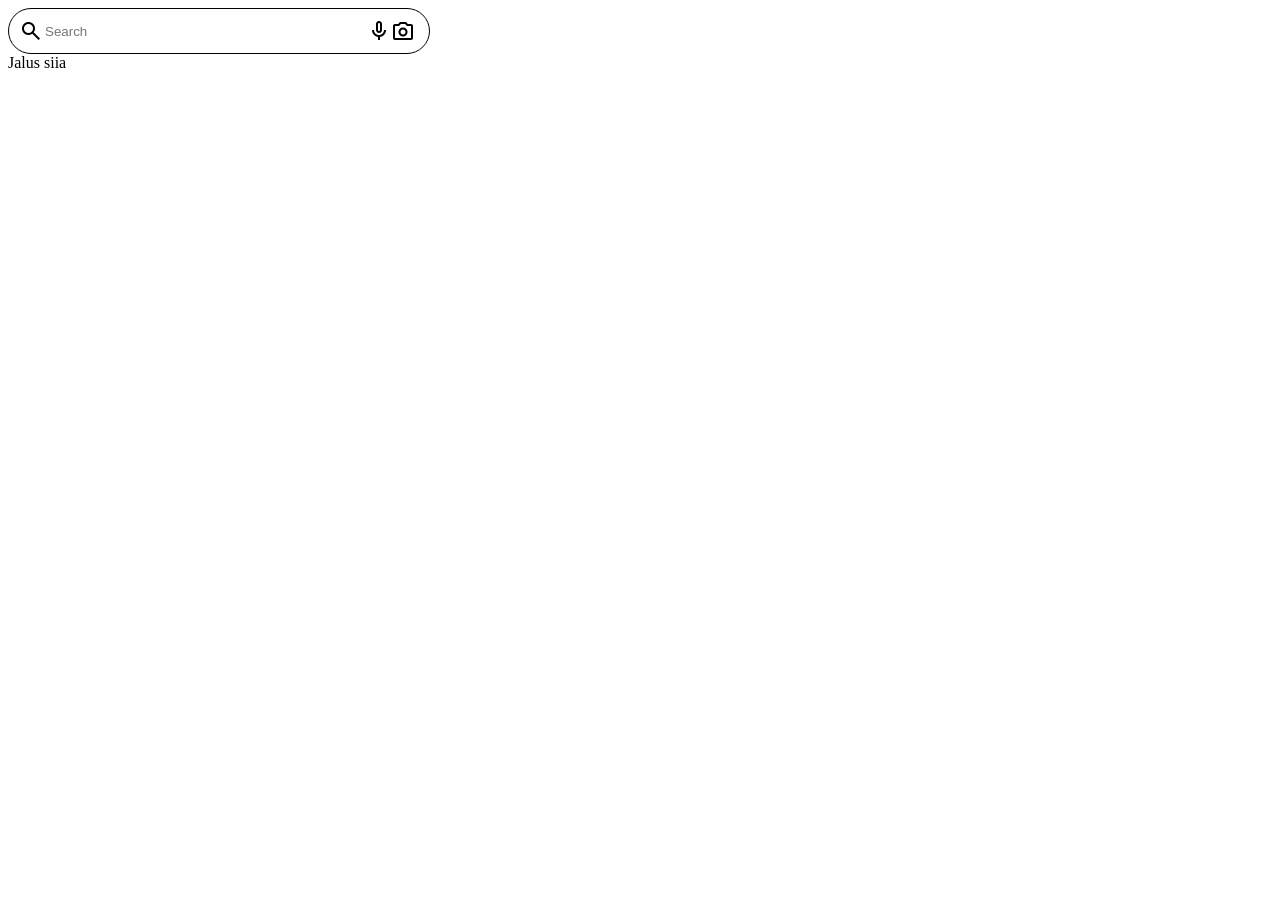
==== index.html @ bcc62364 "Checkpoint 1" ====
<!doctype html>
<html lang="en">
  <head>
    <meta charset="UTF-8" />
    <meta name="viewport" content="width=device-width, initial-scale=1.0" />
    <link rel="stylesheet" href="stylesheets/style.css" />
    <link
      rel="stylesheet"
      href="https://fonts.googleapis.com/css2?family=Material+Symbols+Outlined:opsz,wght,FILL,GRAD@24,400,0,0"
    />
    <title>Bootleg Google</title>
  </head>
  <body>
    <header>
      <nav></nav>
    </header>
    <main>
      <div>
        <div class="searchbar">
          <span class="material-symbols-outlined">search</span>
          <input type="text" placeholder="Search" />
          <span class="material-symbols-outlined">mic</span>
          <span class="material-symbols-outlined">photo_camera</span>
        </div>
      </div>
    </main>
    <footer>Jalus siia</footer>
  </body>
</html>
---- stylesheets/style.css ----
.searchbar {
  padding: 10px 10px;
  border: 1px solid black;
  border-radius: 24px;
  width: 400px;
  display: flex;
}
input {
  border: 0;
  width: 320px;
  text-align: left;
}
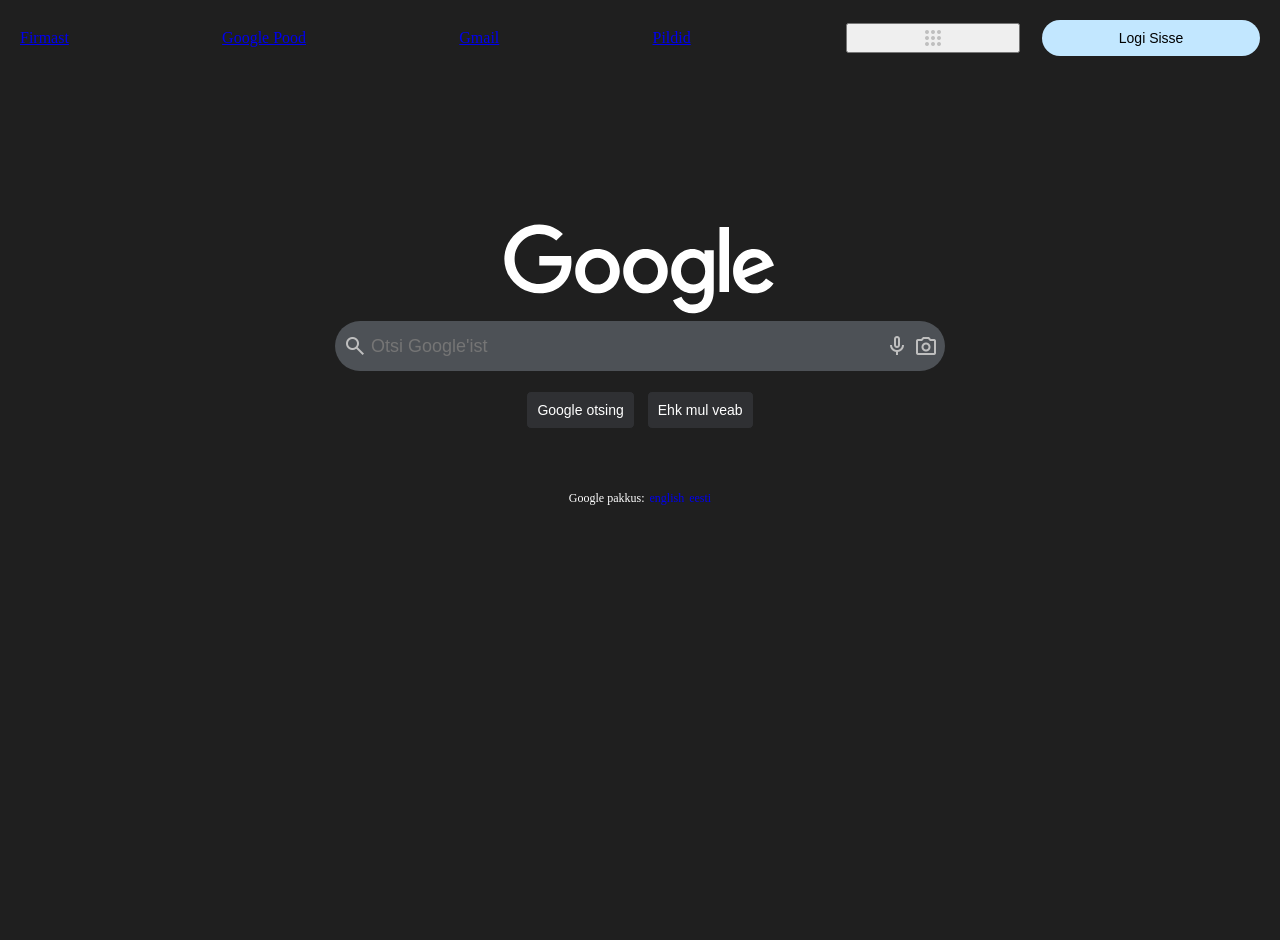
==== commit 7491ce0a: "Checkpoint 2" ====
--- a/index.html
+++ b/index.html
@@ -8,22 +8,55 @@
       rel="stylesheet"
       href="https://fonts.googleapis.com/css2?family=Material+Symbols+Outlined:opsz,wght,FILL,GRAD@24,400,0,0"
     />
-    <title>Bootleg Google</title>
+    <title>Google</title>
   </head>
   <body>
     <header>
-      <nav></nav>
+      <div class="navbar">
+        <a href="index.html">Firmast</a>
+        <a href="index.html">Google Pood</a>
+        <a href="index.html">Gmail</a>
+        <a href="index.html">Pildid</a>
+        <button class="material-symbols-outlined searchbar-icons">apps</button>
+        <button id="login-button">Logi Sisse</button>
+      </div>
     </header>
     <main>
+      <svg
+        aria-label="Google"
+        height="92"
+        role="img"
+        viewBox="0 0 272 92"
+        width="272"
+        xmlns="http://www.w3.org/2000/svg"
+      >
+        <path
+          d="M115.75 47.18c0 12.77-9.99 22.18-22.25 22.18s-22.25-9.41-22.25-22.18C71.25 34.32 81.24 25 93.5 25s22.25 9.32 22.25 22.18zm-9.74 0c0-7.98-5.79-13.44-12.51-13.44S80.99 39.2 80.99 47.18c0 7.9 5.79 13.44 12.51 13.44s12.51-5.55 12.51-13.44zm57.74 0c0 12.77-9.99 22.18-22.25 22.18s-22.25-9.41-22.25-22.18c0-12.85 9.99-22.18 22.25-22.18s22.25 9.32 22.25 22.18zm-9.74 0c0-7.98-5.79-13.44-12.51-13.44s-12.51 5.46-12.51 13.44c0 7.9 5.79 13.44 12.51 13.44s12.51-5.55 12.51-13.44zm55.74-20.84v39.82c0 16.38-9.66 23.07-21.08 23.07-10.75 0-17.22-7.19-19.66-13.07l8.48-3.53c1.51 3.61 5.21 7.87 11.17 7.87 7.31 0 11.84-4.51 11.84-13v-3.19h-.34c-2.18 2.69-6.38 5.04-11.68 5.04-11.09 0-21.25-9.66-21.25-22.09 0-12.52 10.16-22.26 21.25-22.26 5.29 0 9.49 2.35 11.68 4.96h.34v-3.61h9.25zm-8.56 20.92c0-7.81-5.21-13.52-11.84-13.52-6.72 0-12.35 5.71-12.35 13.52 0 7.73 5.63 13.36 12.35 13.36 6.63 0 11.84-5.63 11.84-13.36zM225 3v65h-9.5V3h9.5zm37.02 51.48l7.56 5.04c-2.44 3.61-8.32 9.83-18.48 9.83-12.6 0-22.01-9.74-22.01-22.18 0-13.19 9.49-22.18 20.92-22.18 11.51 0 17.14 9.16 18.98 14.11l1.01 2.52-29.65 12.28c2.27 4.45 5.8 6.72 10.75 6.72 4.96 0 8.4-2.44 10.92-6.14zm-23.27-7.98l19.82-8.23c-1.09-2.77-4.37-4.7-8.23-4.7-4.95 0-11.84 4.37-11.59 12.93zM35.29 41.41V32H67c.31 1.64.47 3.58.47 5.68 0 7.06-1.93 15.79-8.15 22.01-6.05 6.3-13.78 9.66-24.02 9.66C16.32 69.35.36 53.89.36 34.91.36 15.93 16.32.47 35.3.47c10.5 0 17.98 4.12 23.6 9.49l-6.64 6.64c-4.03-3.78-9.49-6.72-16.97-6.72-13.86 0-24.7 11.17-24.7 25.03 0 13.86 10.84 25.03 24.7 25.03 8.99 0 14.11-3.61 17.39-6.89 2.66-2.66 4.41-6.46 5.1-11.65l-22.49.01z"
+          fill="#FFF"
+        ></path>
+      </svg>
+      <div class="searchbar">
+        <span class="material-symbols-outlined searchbar-icons">search</span>
+        <input
+          type="text"
+          class="searchbar-input"
+          placeholder="Otsi Google'ist"
+        />
+        <span class="material-symbols-outlined searchbar-icons">mic</span>
+        <span class="material-symbols-outlined searchbar-icons"
+          >photo_camera</span
+        >
+      </div>
       <div>
-        <div class="searchbar">
-          <span class="material-symbols-outlined">search</span>
-          <input type="text" placeholder="Search" />
-          <span class="material-symbols-outlined">mic</span>
-          <span class="material-symbols-outlined">photo_camera</span>
-        </div>
+        <button class="searchbar-lucky-button">Google otsing</button>
+        <button class="searchbar-lucky-button">Ehk mul veab</button>
+      </div>
+      <div class="offered-language-div">
+        <p>Google pakkus:</p>
+        <a href="index.html" class="offered-language">english</a>
+        <a href="index.html" class="offered-language">eesti</a>
       </div>
     </main>
-    <footer>Jalus siia</footer>
+    <footer></footer>
   </body>
 </html>
--- a/stylesheets/style.css
+++ b/stylesheets/style.css
@@ -1,12 +1,115 @@
+:root {
+  --searchbar-bg-color: #4d5156;
+  --searchbar-bg-hover-color: #66696d;
+}
+
+body {
+  margin: 0;
+  color: white;
+  background-color: #1f1f1f;
+  height: 100vh;
+  padding: 20px;
+}
+
+main {
+  display: grid;
+  height: 70%;
+  justify-content: center;
+  align-content: center;
+  place-items: center;
+}
+
+/* MAIN Section */
 .searchbar {
-  padding: 10px 10px;
-  border: 1px solid black;
-  border-radius: 24px;
-  width: 400px;
   display: flex;
+  background-color: var(--searchbar-bg-color);
+  border-radius: 25px;
+  width: 600px;
+  height: 40px;
+  margin: 5px;
+  padding: 5px;
+  align-items: center;
+  transition: background-color 0.8s;
 }
-input {
+.searchbar-icons {
+  color: #bfbfbf;
+  margin: 2.5px;
+}
+.searchbar-input {
+  background-color: var(--searchbar-bg-color);
+  font-size: 18px;
+  color: white;
+  width: 90%;
+  height: 90%;
   border: 0;
-  width: 320px;
-  text-align: left;
+  outline: 0;
+  transition: background-color 0.8s;
 }
+.searchbar:hover {
+  background-color: var(--searchbar-bg-hover-color);
+}
+.searchbar:hover .searchbar-input {
+  background-color: var(--searchbar-bg-hover-color);
+}
+.searchbar-lucky-button {
+    background-color: #2f3033;
+    color: white;
+    border-style: solid;
+    border-color: #1f1f1f;
+    border-width: 1px;
+    font-size: 14px;
+    padding: 10px;
+    margin: 15px 4px 0px 4px;
+    border-radius: 5px;
+    transition: border-color 0.8s;
+}
+.searchbar-lucky-button:hover {
+    cursor: pointer;
+    border-style: solid;
+    border-color: var(--searchbar-bg-hover-color);
+    border-width: 1px;
+}
+.offered-language-div {
+    display: flex;
+    margin-top: 50px;
+    font-size: 12px;
+    align-items: center;
+    gap: 5px;
+}
+.offered-language {
+    text-decoration: none;
+}
+.offered-language:hover {
+    text-decoration: underline;
+}
+
+/* HEADER Section */
+.navbar {
+    display: grid;
+    grid-auto-flow: column;
+    gap: 20px;
+    width: 100%;
+    align-items: center;
+}
+
+#login-button {
+    background-color: #c2e7ff;
+    outline: 0;
+    border: 0;
+    padding: 10px;
+    font-size: 14px;
+    border-radius: 50px;
+    transition: background-color 0.8s;
+}
+
+#login-button:hover {
+    cursor: pointer;
+    background-color: #9cb8cb;
+}
+
+/* MEDIA Section */
+@media (max-width: 620px) {
+  .searchbar {
+    width: 95%;
+  }
+}
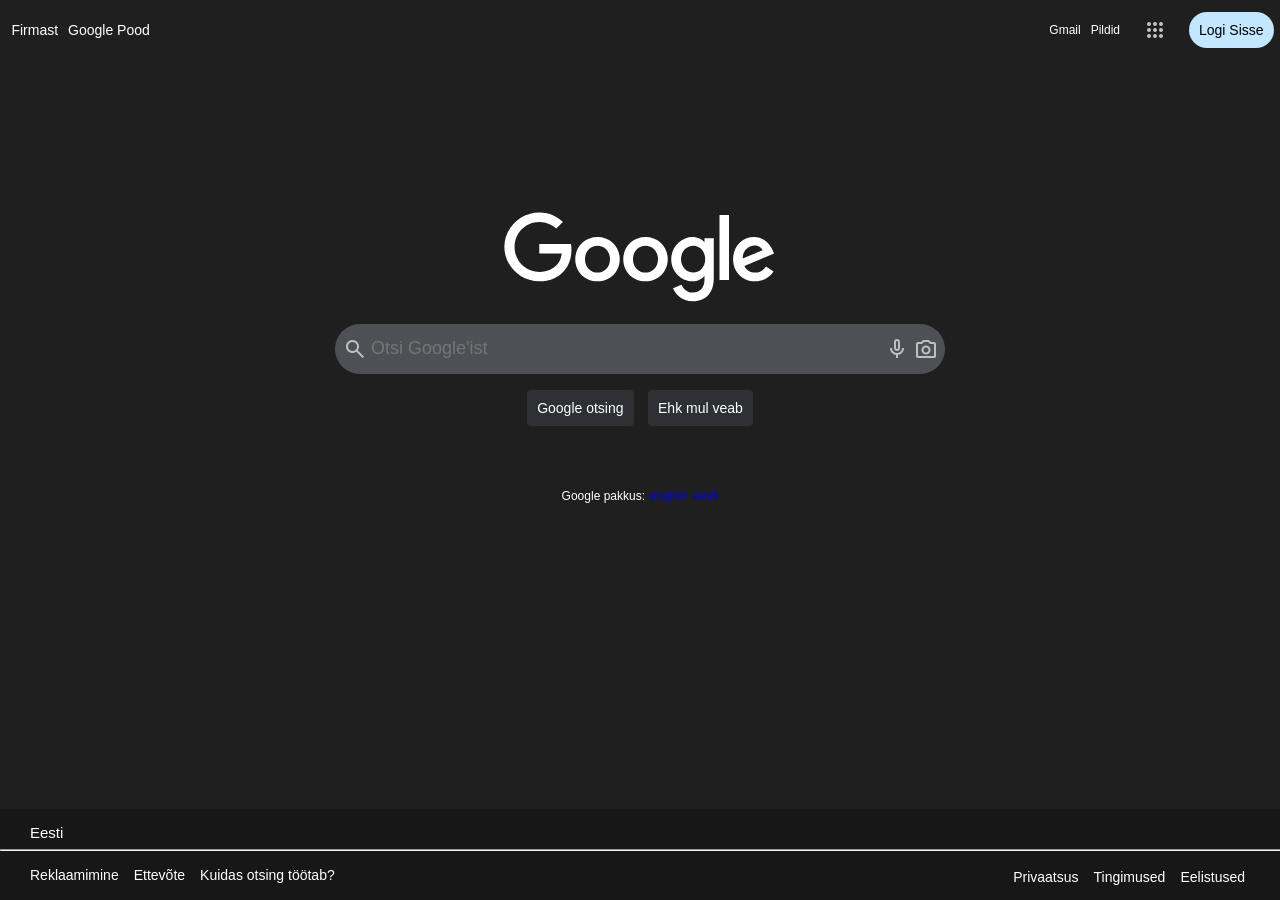
==== commit dbb05e9e: "Yippeeeee" ====
--- a/index.html
+++ b/index.html
@@ -8,16 +8,28 @@
       rel="stylesheet"
       href="https://fonts.googleapis.com/css2?family=Material+Symbols+Outlined:opsz,wght,FILL,GRAD@24,400,0,0"
     />
+    <link rel="icon" type="image" href="images/small.png" />
     <title>Google</title>
   </head>
   <body>
     <header>
       <div class="navbar">
-        <a href="index.html">Firmast</a>
-        <a href="index.html">Google Pood</a>
-        <a href="index.html">Gmail</a>
-        <a href="index.html">Pildid</a>
-        <button class="material-symbols-outlined searchbar-icons">apps</button>
+        <a
+          href="index.html"
+          class="link-items link-items-left"
+          id="firmast-link-item"
+          >Firmast</a
+        >
+        <a href="index.html" class="link-items link-items-left">Google Pood</a>
+        <div class="separator"></div>
+        <a href="index.html" class="link-items">Gmail</a>
+        <a href="index.html" class="link-items">Pildid</a>
+        <button
+          class="material-symbols-outlined searchbar-icons"
+          id="menu-button"
+        >
+          apps
+        </button>
         <button id="login-button">Logi Sisse</button>
       </div>
     </header>
@@ -57,6 +69,22 @@
         <a href="index.html" class="offered-language">eesti</a>
       </div>
     </main>
-    <footer></footer>
+    <footer>
+      <p id="lang">Eesti</p>
+      <hr class="footer-separator" />
+      <div id="footer-container">
+        <div class="footer-links" id="footer-links-left">
+          <a href="index.html" class="link-items footer-link-items">Reklaamimine</a>
+          <a href="index.html" class="link-items footer-link-items">Ettevõte</a>
+          <a href="index.html" class="link-items footer-link-items">Kuidas otsing töötab?</a>
+        </div>
+        <div class="separator"></div>
+        <div class="footer-links">
+          <a href="index.html" class="link-items footer-link-items">Privaatsus</a>
+          <a href="index.html" class="link-items footer-link-items">Tingimused</a>
+          <a href="index.html" class="link-items footer-link-items">Eelistused</a>
+        </div>
+      </div>
+    </footer>
   </body>
 </html>
--- a/stylesheets/style.css
+++ b/stylesheets/style.css
@@ -4,11 +4,12 @@
 }
 
 body {
+  display: grid;
   margin: 0;
   color: white;
   background-color: #1f1f1f;
   height: 100vh;
-  padding: 20px;
+  font-family: Arial, Helvetica, sans-serif;
 }
 
 main {
@@ -19,6 +20,21 @@
   place-items: center;
 }
 
+header {
+  display: grid;
+  height: min-content;
+  width: 100%;
+}
+
+footer {
+  display: grid;
+  width: 100%;
+  background-color: #171717;
+  height: min-content;
+  align-self: self-end;
+  align-items: center;
+}
+
 /* MAIN Section */
 .searchbar {
   display: flex;
@@ -26,7 +42,7 @@
   border-radius: 25px;
   width: 600px;
   height: 40px;
-  margin: 5px;
+  margin: 20px 0px 0px 0px;
   padding: 5px;
   align-items: center;
   transition: background-color 0.8s;
@@ -37,6 +53,7 @@
 }
 .searchbar-input {
   background-color: var(--searchbar-bg-color);
+  font-family: Arial, Helvetica, sans-serif;
   font-size: 18px;
   color: white;
   width: 90%;
@@ -52,64 +69,171 @@
   background-color: var(--searchbar-bg-hover-color);
 }
 .searchbar-lucky-button {
-    background-color: #2f3033;
-    color: white;
-    border-style: solid;
-    border-color: #1f1f1f;
-    border-width: 1px;
-    font-size: 14px;
-    padding: 10px;
-    margin: 15px 4px 0px 4px;
-    border-radius: 5px;
-    transition: border-color 0.8s;
+  background-color: #2f3033;
+  color: white;
+  border-style: solid;
+  font-family: Arial, Helvetica, sans-serif;
+  border-color: #1f1f1f;
+  border-width: 1px;
+  font-size: 14px;
+  padding: 10px;
+  margin: 15px 4px 0px 4px;
+  border-radius: 5px;
+  transition: border-color 0.8s;
 }
 .searchbar-lucky-button:hover {
-    cursor: pointer;
-    border-style: solid;
-    border-color: var(--searchbar-bg-hover-color);
-    border-width: 1px;
+  cursor: pointer;
+  border-style: solid;
+  border-color: var(--searchbar-bg-hover-color);
+  border-width: 1px;
 }
 .offered-language-div {
-    display: flex;
-    margin-top: 50px;
-    font-size: 12px;
-    align-items: center;
-    gap: 5px;
+  display: flex;
+  margin-top: 50px;
+  font-size: 12px;
+  align-items: center;
+  gap: 5px;
 }
 .offered-language {
-    text-decoration: none;
+  text-decoration: none;
 }
 .offered-language:hover {
-    text-decoration: underline;
+  text-decoration: underline;
 }
 
 /* HEADER Section */
 .navbar {
-    display: grid;
-    grid-auto-flow: column;
-    gap: 20px;
-    width: 100%;
-    align-items: center;
+  display: flex;
+  width: 99%;
+  gap: 10px;
+  align-items: center;
+  justify-self: center;
+  margin: 5px 5px 0px 5px;
+}
+
+.separator {
+  width: 80%;
+}
+
+#menu-button {
+  background-color: transparent;
+  width: min-content;
+  height: min-content;
+  border-radius: 100%;
+  border: 0;
+  padding: 10px;
+  transition: background-color 0.8s;
+}
+
+#menu-button:hover {
+  cursor: pointer;
+  background-color: #313131;
 }
 
 #login-button {
-    background-color: #c2e7ff;
-    outline: 0;
-    border: 0;
-    padding: 10px;
-    font-size: 14px;
-    border-radius: 50px;
-    transition: background-color 0.8s;
+  background-color: #c2e7ff;
+  outline: 0;
+  border: 0;
+  padding: 10px;
+  font-size: 14px;
+  border-radius: 50px;
+  transition: background-color 0.8s;
+  font-family: Arial, Helvetica, sans-serif;
+  text-wrap: nowrap;
 }
 
 #login-button:hover {
-    cursor: pointer;
-    background-color: #9cb8cb;
+  cursor: pointer;
+  background-color: rgb(115, 160, 190);
+}
+
+.link-items {
+  color: white;
+  text-decoration: none;
+  font-size: 12px;
+  text-wrap: nowrap;
+}
+
+.link-items:hover {
+  text-decoration: underline;
+}
+
+.link-items-left {
+  font-size: 14px;
+}
+
+#firmast-link-item {
+  margin-left: 5px;
+}
+
+/* FOOTER Section */
+.footer-separator {
+  width: 99.9%;
+}
+
+.footer-links {
+  display: flex;
+  align-items: center;
+  gap: 15px;
+  padding: 0px 5px 10px 5px;
+  margin: 10px 0px 5px 0px;
+}
+
+#footer-container {
+  display: flex;
+  align-items: center;
+  margin: 0px 30px 0px 5px;
+}
+
+#lang {
+  font-size: 15px;
+  align-self: center;
+  justify-self: left;
+  margin: 15px 0px 0px 30px;
+}
+
+#footer-links-left {
+  margin: 0px 0px 0px 20px;
+}
+
+.footer-link-items {
+  font-size: 14px;
 }
 
 /* MEDIA Section */
 @media (max-width: 620px) {
+  body, html {
+    overflow: hidden;
+  }
   .searchbar {
     width: 95%;
   }
+  .navbar {
+    padding: 5px;
+    gap: 5px;
+  }
+  .separator {
+    width: min-content;
+  }
+  main {
+    height: 30%;
+  }
+  #footer-container {
+    display: grid;
+    margin-bottom: 0px;
+  }
+  .footer-separator {
+    width: 99.5%;
+  }
+}
+@media (max-height: 600px) {
+  body {
+    height: 20%;
+  }
+  .offered-language-div {
+    margin-top: 10px;
+  }
+  .footer-separator {
+    width: 99.5%;
+  }
 }
